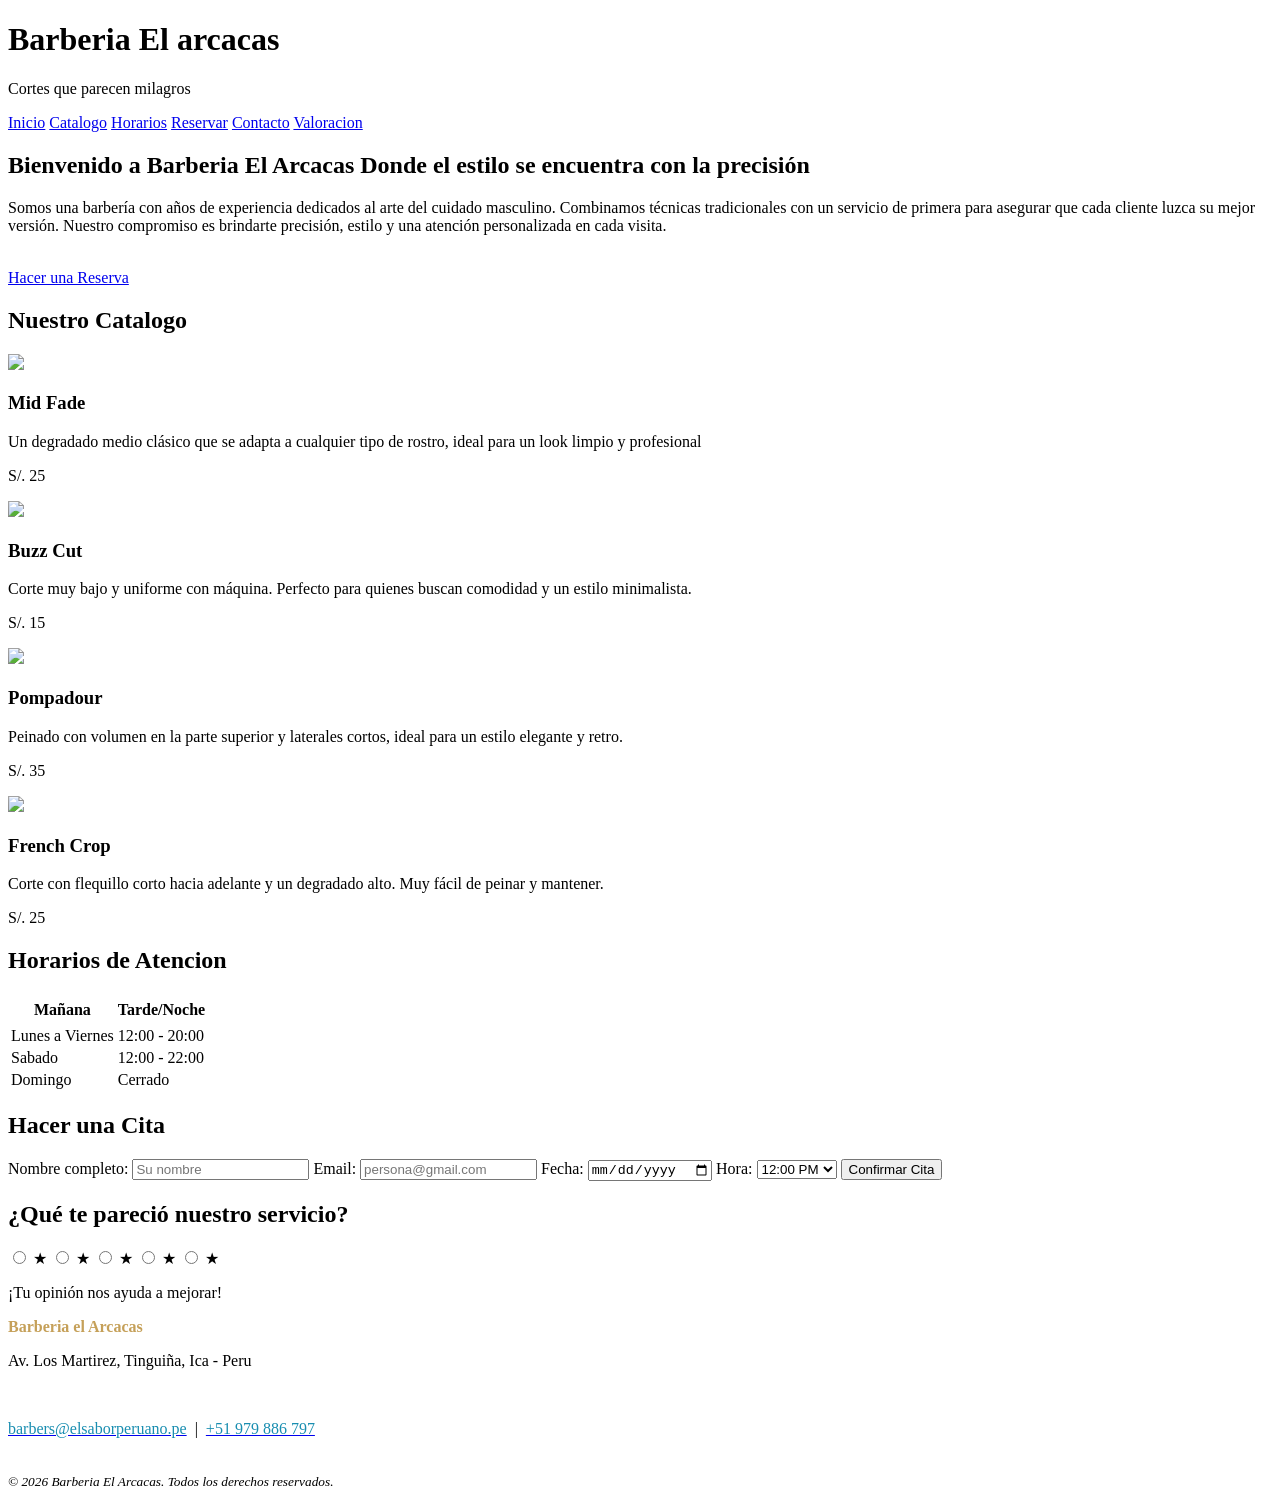
==== index.html @ b98449bd "Add files via upload" ====
<!DOCTYPE html>
<html lang="es">

<head>
    <meta charset="UTF-8">
    <meta name="viewport" content="width=device-width, initial-scale=1.0">
    <title> Barberia El Arcacas</title>
    <link rel="stylesheet" type="text/css" href="Estilos/index.css">
</head>

<body>
    <!-- CABECERA -->
    <header>
        <h1> Barberia El arcacas</h1>
        <p> Cortes que parecen milagros</p>
    </header>
    <!-- NAVEGACION -->
    <nav>
        <a href="#inicio">Inicio</a>
        <a href="#catalogo">Catalogo</a>
        <a href="#horarios">Horarios</a>
        <a href="#reserva">Reservar</a>
        <a href="#contacto">Contacto</a>
        <a href="#valoracion">Valoracion</a>
    </nav>
    <section id="inicio">
        <h2>Bienvenido a Barberia El Arcacas Donde el estilo se encuentra con la precisión</h2>
        <p>Somos una barbería con años de experiencia dedicados al arte del cuidado masculino. Combinamos técnicas
            tradicionales con un servicio de primera para asegurar que cada cliente luzca su mejor versión. Nuestro
            compromiso es brindarte precisión, estilo y una atención personalizada en cada visita.</p>
        </section>
        <br>
        <a  href="#reserva" > Hacer una Reserva </a><br>
        <!--Catalogo-->
        <section id="catalogo">
            <h2>Nuestro Catalogo</h2>
            <div class="catalogo-place">
                <article class="cortes">
                    <img src="Imagenes/mid_fade.png">
                    <h3>Mid Fade</h3>
                    <p>Un degradado medio clásico que se adapta a cualquier tipo de rostro, ideal para un look limpio y
                        profesional</p>
                    <p class="precio">S/. 25</p>
                </article>
                <article class="cortes">
                    <img src="Imagenes/buzz_cut.png">
                    <h3>Buzz Cut</h3>
                    <p>Corte muy bajo y uniforme con máquina. Perfecto para quienes buscan comodidad y un estilo
                        minimalista.</p>
                    <p class="precio">S/. 15</p>
                </article>
                <article class="cortes">
                    <img src="Imagenes/Pompadour.png">
                    <h3>Pompadour</h3>
                    <p>Peinado con volumen en la parte superior y laterales cortos, ideal para un estilo elegante y
                        retro.</p>
                    <p class="precio">S/. 35</p>
                </article>
                <article class="cortes">
                    <img src="Imagenes/French Crop.png">
                    <h3>French Crop</h3>
                    <p>Corte con flequillo corto hacia adelante y un degradado alto. Muy fácil de peinar y mantener.</p>
                    <p class="precio">S/. 25</p>
                </article>
            </div>
        </section>
        <!-- HORARIOS -->
        <section id="horarios">
            <h2>Horarios de Atencion</h2>
            <table>
                <td>
                    <tr>
                        <th>Mañana</th>
                        <th>Tarde/Noche</th>
                    </tr>
                </td>
                <td>
                    <tr>
                        <td>Lunes a Viernes</td>
                        <td>12:00 - 20:00</td>
                    </tr>
                    <tr>
                        <td>Sabado</td>
                        <td>12:00 - 22:00</td>
                    </tr>
                    <tr>
                        <td>Domingo</td>
                        <td colspan="2">Cerrado</td>
                    </tr>
                </td>
            </table>
        </section>
        <!-- RESERVA -->
        <section id="reserva">
            <h2>Hacer una Cita</h2>
            <form action="/reservar" method="POST">
                <label for="nombre">Nombre completo:</label>
                <input type="text" id="nombre" name="nombre" placeholder="Su nombre" required>
                <label for="email">Email:</label>
                <input type="email" id="email" name="email" placeholder="persona@gmail.com" required>
                <label for="fecha">Fecha:</label>
                <input type="date" id="fecha" name="fecha" required>
                <label for="hora">Hora:</label>
                <select id="hora" name="hora">
                    <option value="12:00">12:00 PM</option>
                    <option value="13:00">1:00 PM</option>
                    <option value="14:00">2:00 PM</option>
                    <option value="19:00">7:00 PM</option>
                    <option value="20:00">8:00 PM</option>
                </select>
                <button type="submit" class="btn-reserva">
                    Confirmar Cita
                </button>
            </form>
        </section>
        <section id="valoracion">
            <h2>¿Qué te pareció nuestro servicio?</h2>
            <div class="estrellas">
                <input type="radio" name="estrella" id="v-5" value="5">
                <label for="v-5">★</label>

                <input type="radio" name="estrella" id="v-4" value="4">
                <label for="v-4">★</label>

                <input type="radio" name="estrella" id="v-3" value="3">
                <label for="v-3">★</label>

                <input type="radio" name="estrella" id="v-2" value="2">
                <label for="v-2">★</label>

                <input type="radio" name="estrella" id="v-1" value="1">
                <label for="v-1">★</label>
            </div>
            <p>¡Tu opinión nos ayuda a mejorar!</p>
            </div>
        </section>
        <!-- FOOTER -->
        <footer id="contacto">
            <p><strong style="color:#c5a059;">Barberia el Arcacas</strong></p>
            <p>Av. Los Martirez, Tinguiña, Ica - Peru</p>
            <br>
            <p>
                <a href="mailto:barbers@elsaborperuano.pe"><span style="color:rgb(24, 141, 176);">barbers@elsaborperuano.pe</a></span>
                &nbsp;|&nbsp;
                <a href="tel:+511234567"><span style="color:rgb(24, 141, 176)">+51 979 886 797</a></span>
            </p>
            <br>
            <address>
                <small>&copy; 2026 Barberia El Arcacas. Todos los derechos
                    reservados.</small>
            </address>
        </footer>
</body>

</html>
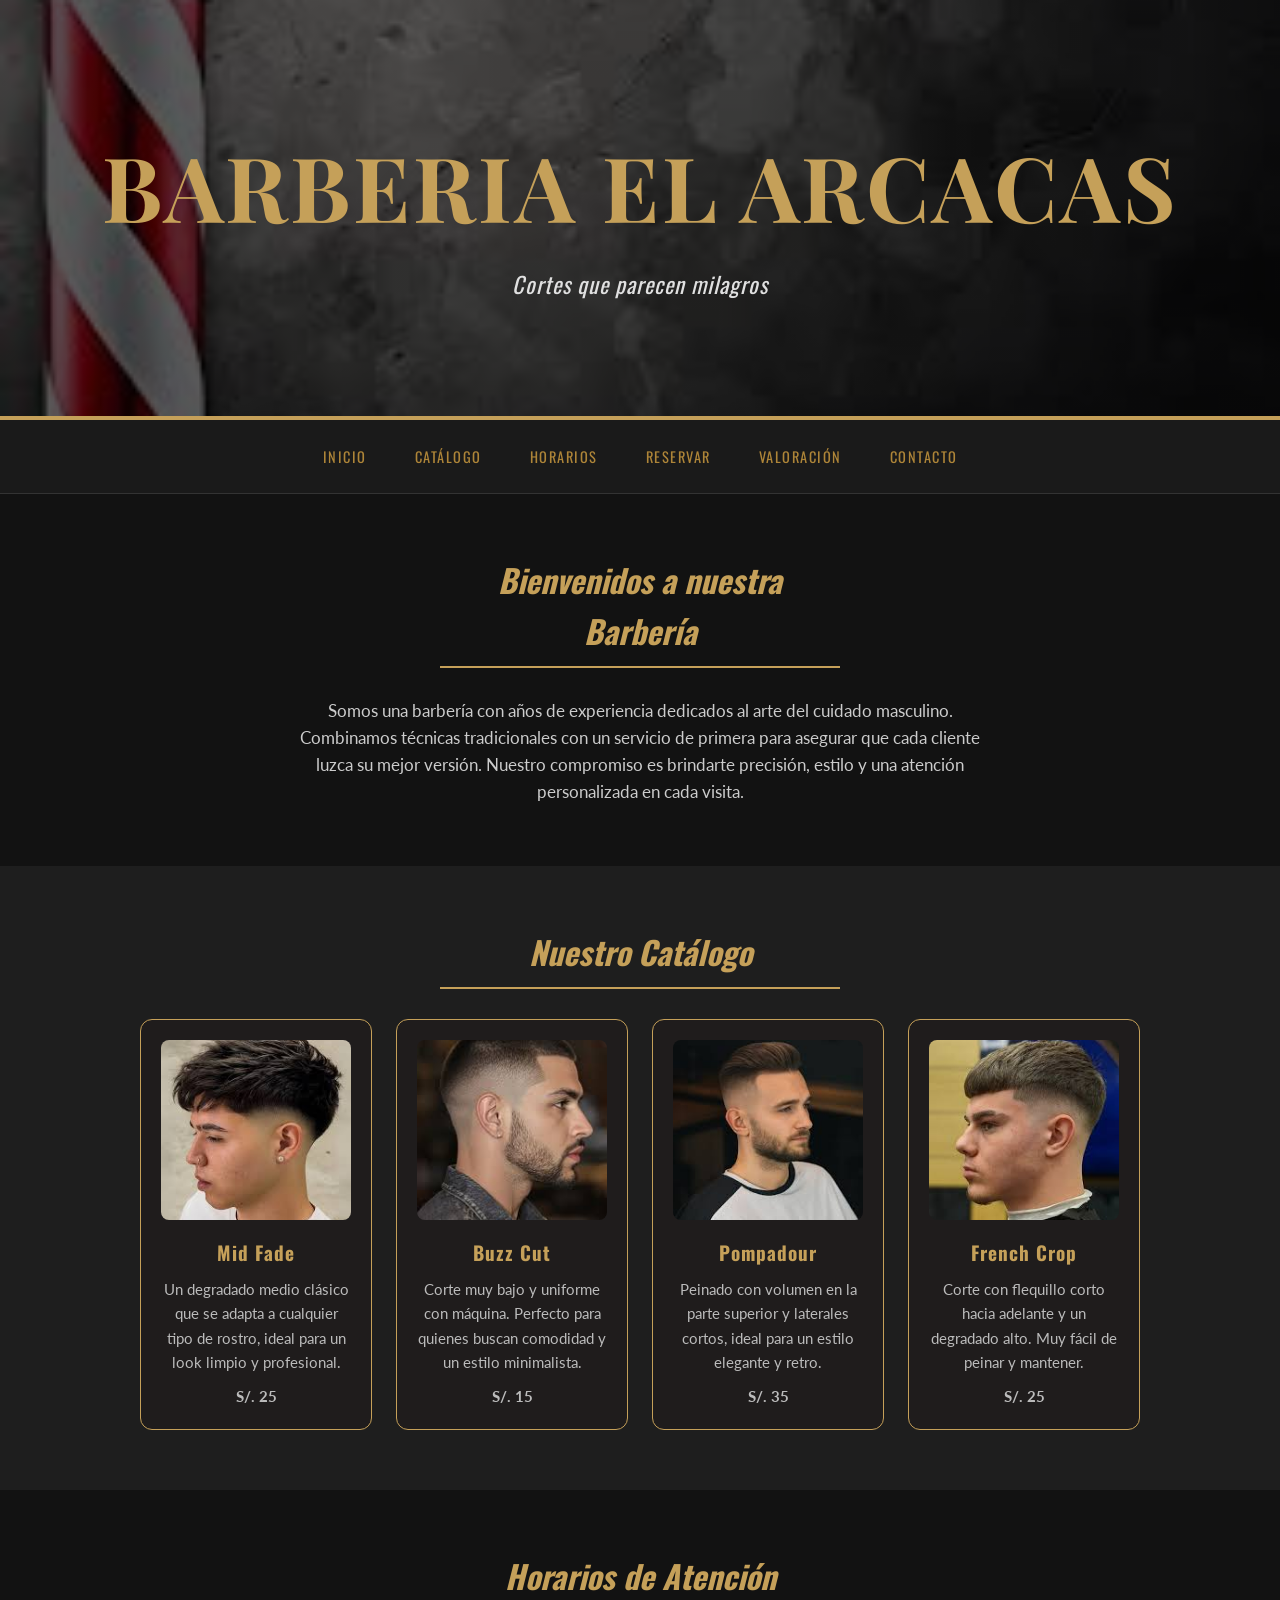
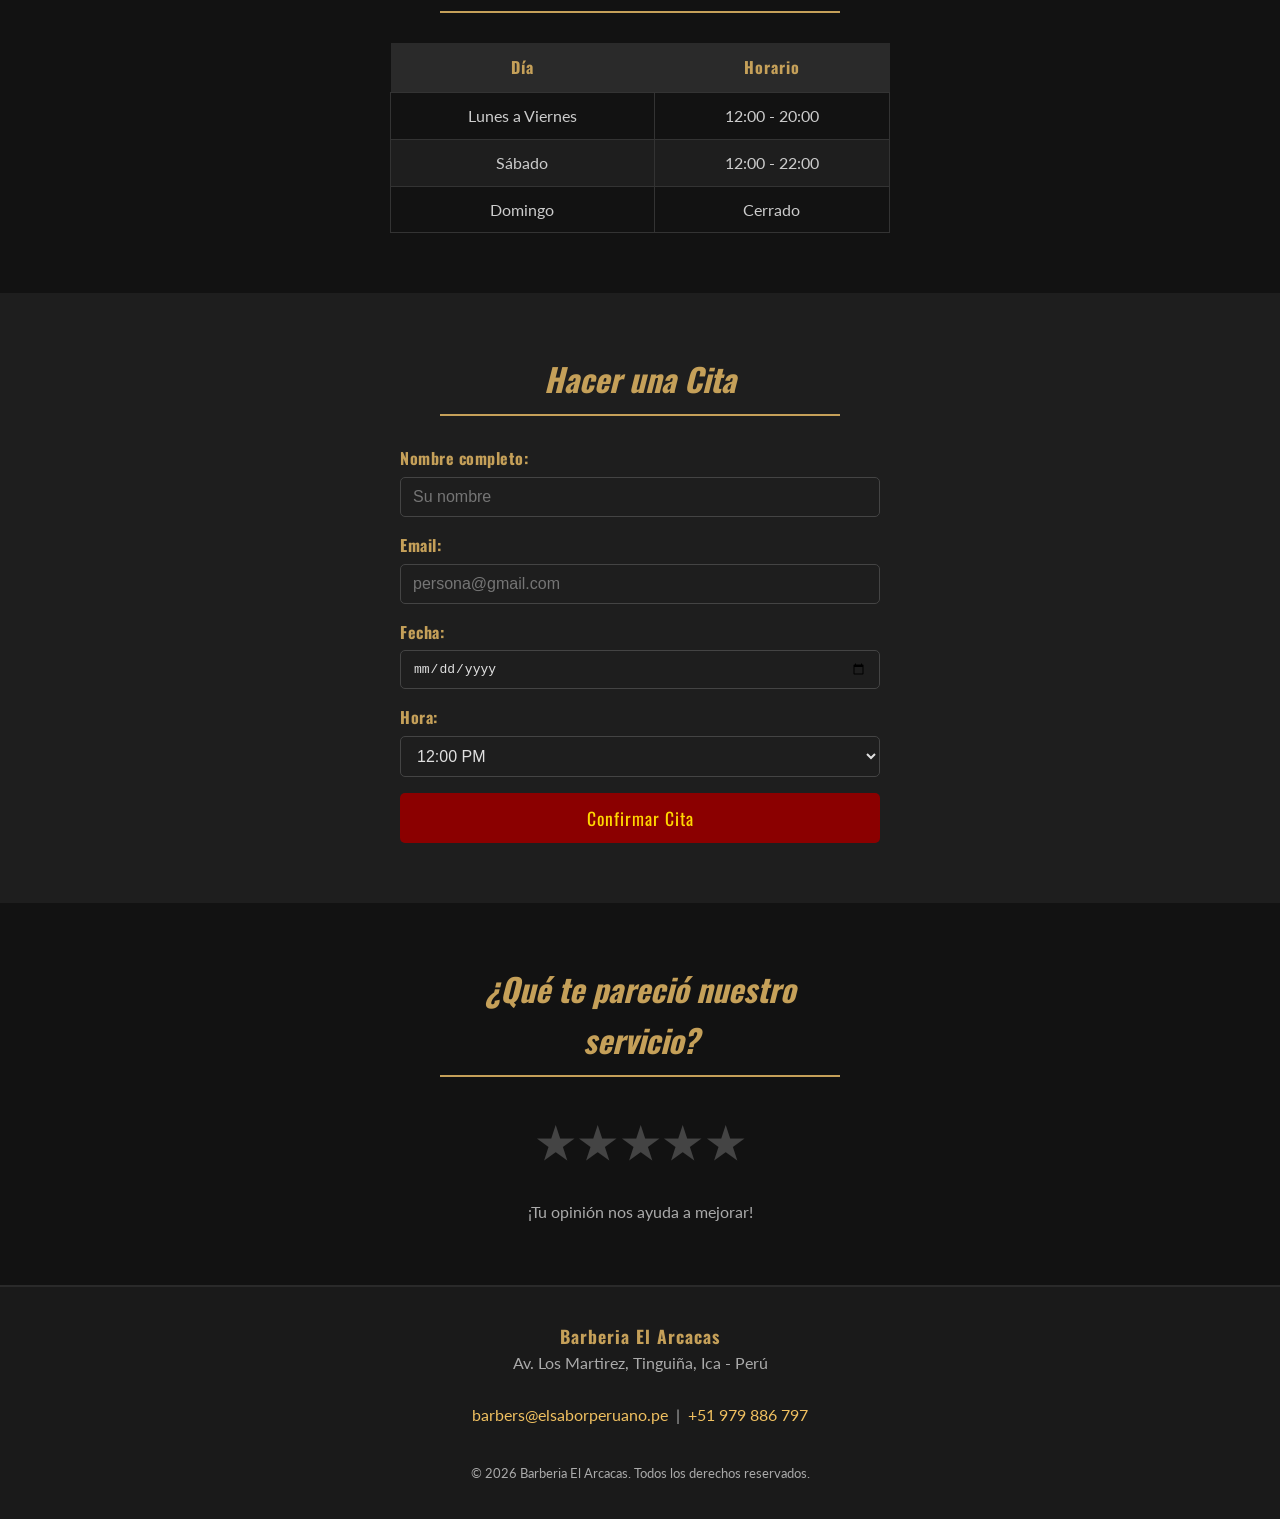
==== commit 3e8c44e8: "Add files via upload" ====
--- a/index.html
+++ b/index.html
@@ -4,152 +4,152 @@
 <head>
     <meta charset="UTF-8">
     <meta name="viewport" content="width=device-width, initial-scale=1.0">
-    <title> Barberia El Arcacas</title>
+    <title>Barberia El Arcacas</title>
     <link rel="stylesheet" type="text/css" href="Estilos/index.css">
+    <link href="https://fonts.googleapis.com/css2?family=Playfair+Display:wght@700&family=Oswald:wght@400;600&family=Lato:wght@300;400&display=swap" rel="stylesheet">
 </head>
 
 <body>
+
     <!-- CABECERA -->
     <header>
-        <h1> Barberia El arcacas</h1>
-        <p> Cortes que parecen milagros</p>
+        <h1>Barberia El Arcacas</h1>
+        <p>Cortes que parecen milagros</p>
     </header>
+
     <!-- NAVEGACION -->
     <nav>
         <a href="#inicio">Inicio</a>
-        <a href="#catalogo">Catalogo</a>
+        <a href="#catalogo">Catálogo</a>
         <a href="#horarios">Horarios</a>
         <a href="#reserva">Reservar</a>
+        <a href="#valoracion">Valoración</a>
         <a href="#contacto">Contacto</a>
-        <a href="#valoracion">Valoracion</a>
     </nav>
+
+    <!-- INICIO -->
     <section id="inicio">
-        <h2>Bienvenido a Barberia El Arcacas Donde el estilo se encuentra con la precisión</h2>
-        <p>Somos una barbería con años de experiencia dedicados al arte del cuidado masculino. Combinamos técnicas
-            tradicionales con un servicio de primera para asegurar que cada cliente luzca su mejor versión. Nuestro
-            compromiso es brindarte precisión, estilo y una atención personalizada en cada visita.</p>
-        </section>
+        <h2>Bienvenidos a nuestra Barbería</h2>
+        <p>Somos una barbería con años de experiencia dedicados al arte del cuidado masculino. Combinamos técnicas tradicionales con un servicio de primera para asegurar que cada cliente luzca su mejor versión. Nuestro compromiso es brindarte precisión, estilo y una atención personalizada en cada visita.</p>
+    </section>
+
+    <!-- CATALOGO -->
+    <section id="catalogo">
+        <h2>Nuestro Catálogo</h2>
+        <div class="catalogo_place">
+            <article class="cortes">
+                <img src="Imagenes/mid_fade.png" alt="Corte Mid Fade">
+                <h3>Mid Fade</h3>
+                <p>Un degradado medio clásico que se adapta a cualquier tipo de rostro, ideal para un look limpio y profesional.</p>
+                <p class="precio">S/. 25</p>
+            </article>
+            <article class="cortes">
+                <img src="Imagenes/buzz_cut.png" alt="Corte Buzz Cut">
+                <h3>Buzz Cut</h3>
+                <p>Corte muy bajo y uniforme con máquina. Perfecto para quienes buscan comodidad y un estilo minimalista.</p>
+                <p class="precio">S/. 15</p>
+            </article>
+            <article class="cortes">
+                <img src="Imagenes/Pompadour.png" alt="Corte Pompadour">
+                <h3>Pompadour</h3>
+                <p>Peinado con volumen en la parte superior y laterales cortos, ideal para un estilo elegante y retro.</p>
+                <p class="precio">S/. 35</p>
+            </article>
+            <article class="cortes">
+                <img src="Imagenes/French Crop.png" alt="Corte French Crop">
+                <h3>French Crop</h3>
+                <p>Corte con flequillo corto hacia adelante y un degradado alto. Muy fácil de peinar y mantener.</p>
+                <p class="precio">S/. 25</p>
+            </article>
+        </div>
+    </section>
+
+    <!-- HORARIOS -->
+    <section id="horarios">
+        <h2>Horarios de Atención</h2>
+        <table>
+            <thead>
+                <tr>
+                    <th>Día</th>
+                    <th>Horario</th>
+                </tr>
+            </thead>
+            <tbody>
+                <tr>
+                    <td>Lunes a Viernes</td>
+                    <td>12:00 - 20:00</td>
+                </tr>
+                <tr>
+                    <td>Sábado</td>
+                    <td>12:00 - 22:00</td>
+                </tr>
+                <tr>
+                    <td>Domingo</td>
+                    <td>Cerrado</td>
+                </tr>
+            </tbody>
+        </table>
+    </section>
+
+    <!-- RESERVA -->
+    <section id="reserva">
+        <h2>Hacer una Cita</h2>
+        <form action="/reservar" method="POST">
+            <label for="nombre">Nombre completo:</label>
+            <input type="text" id="nombre" name="nombre" placeholder="Su nombre" required>
+
+            <label for="email">Email:</label>
+            <input type="email" id="email" name="email" placeholder="persona@gmail.com" required>
+
+            <label for="fecha">Fecha:</label>
+            <input type="date" id="fecha" name="fecha" required>
+
+            <label for="hora">Hora:</label>
+            <select id="hora" name="hora">
+                <option value="12:00">12:00 PM</option>
+                <option value="13:00">1:00 PM</option>
+                <option value="14:00">2:00 PM</option>
+                <option value="19:00">7:00 PM</option>
+                <option value="20:00">8:00 PM</option>
+            </select>
+
+            <button type="submit" class="btn-reserva">Confirmar Cita</button>
+        </form>
+    </section>
+
+    <!-- VALORACION -->
+    <section id="valoracion">
+        <h2>¿Qué te pareció nuestro servicio?</h2>
+        <div class="estrellas">
+            <input type="radio" name="estrella" id="v-5" value="5">
+            <label for="v-5">★</label>
+            <input type="radio" name="estrella" id="v-4" value="4">
+            <label for="v-4">★</label>
+            <input type="radio" name="estrella" id="v-3" value="3">
+            <label for="v-3">★</label>
+            <input type="radio" name="estrella" id="v-2" value="2">
+            <label for="v-2">★</label>
+            <input type="radio" name="estrella" id="v-1" value="1">
+            <label for="v-1">★</label>
+        </div>
+        <p>¡Tu opinión nos ayuda a mejorar!</p>
+    </section>
+
+    <!-- CONTACTO -->
+    <footer id="contacto">
+        <p><strong class="footer-nombre">Barberia El Arcacas</strong></p>
+        <p>Av. Los Martirez, Tinguiña, Ica - Perú</p>
         <br>
-        <a  href="#reserva" > Hacer una Reserva </a><br>
-        <!--Catalogo-->
-        <section id="catalogo">
-            <h2>Nuestro Catalogo</h2>
-            <div class="catalogo-place">
-                <article class="cortes">
-                    <img src="Imagenes/mid_fade.png">
-                    <h3>Mid Fade</h3>
-                    <p>Un degradado medio clásico que se adapta a cualquier tipo de rostro, ideal para un look limpio y
-                        profesional</p>
-                    <p class="precio">S/. 25</p>
-                </article>
-                <article class="cortes">
-                    <img src="Imagenes/buzz_cut.png">
-                    <h3>Buzz Cut</h3>
-                    <p>Corte muy bajo y uniforme con máquina. Perfecto para quienes buscan comodidad y un estilo
-                        minimalista.</p>
-                    <p class="precio">S/. 15</p>
-                </article>
-                <article class="cortes">
-                    <img src="Imagenes/Pompadour.png">
-                    <h3>Pompadour</h3>
-                    <p>Peinado con volumen en la parte superior y laterales cortos, ideal para un estilo elegante y
-                        retro.</p>
-                    <p class="precio">S/. 35</p>
-                </article>
-                <article class="cortes">
-                    <img src="Imagenes/French Crop.png">
-                    <h3>French Crop</h3>
-                    <p>Corte con flequillo corto hacia adelante y un degradado alto. Muy fácil de peinar y mantener.</p>
-                    <p class="precio">S/. 25</p>
-                </article>
-            </div>
-        </section>
-        <!-- HORARIOS -->
-        <section id="horarios">
-            <h2>Horarios de Atencion</h2>
-            <table>
-                <td>
-                    <tr>
-                        <th>Mañana</th>
-                        <th>Tarde/Noche</th>
-                    </tr>
-                </td>
-                <td>
-                    <tr>
-                        <td>Lunes a Viernes</td>
-                        <td>12:00 - 20:00</td>
-                    </tr>
-                    <tr>
-                        <td>Sabado</td>
-                        <td>12:00 - 22:00</td>
-                    </tr>
-                    <tr>
-                        <td>Domingo</td>
-                        <td colspan="2">Cerrado</td>
-                    </tr>
-                </td>
-            </table>
-        </section>
-        <!-- RESERVA -->
-        <section id="reserva">
-            <h2>Hacer una Cita</h2>
-            <form action="/reservar" method="POST">
-                <label for="nombre">Nombre completo:</label>
-                <input type="text" id="nombre" name="nombre" placeholder="Su nombre" required>
-                <label for="email">Email:</label>
-                <input type="email" id="email" name="email" placeholder="persona@gmail.com" required>
-                <label for="fecha">Fecha:</label>
-                <input type="date" id="fecha" name="fecha" required>
-                <label for="hora">Hora:</label>
-                <select id="hora" name="hora">
-                    <option value="12:00">12:00 PM</option>
-                    <option value="13:00">1:00 PM</option>
-                    <option value="14:00">2:00 PM</option>
-                    <option value="19:00">7:00 PM</option>
-                    <option value="20:00">8:00 PM</option>
-                </select>
-                <button type="submit" class="btn-reserva">
-                    Confirmar Cita
-                </button>
-            </form>
-        </section>
-        <section id="valoracion">
-            <h2>¿Qué te pareció nuestro servicio?</h2>
-            <div class="estrellas">
-                <input type="radio" name="estrella" id="v-5" value="5">
-                <label for="v-5">★</label>
+        <p>
+            <a href="mailto:barbers@elsaborperuano.pe">barbers@elsaborperuano.pe</a>
+            &nbsp;|&nbsp;
+            <a href="tel:+51979886797">+51 979 886 797</a>
+        </p>
+        <br>
+        <address>
+            <small>&copy; 2026 Barberia El Arcacas. Todos los derechos reservados.</small>
+        </address>
+    </footer>
 
-                <input type="radio" name="estrella" id="v-4" value="4">
-                <label for="v-4">★</label>
-
-                <input type="radio" name="estrella" id="v-3" value="3">
-                <label for="v-3">★</label>
-
-                <input type="radio" name="estrella" id="v-2" value="2">
-                <label for="v-2">★</label>
-
-                <input type="radio" name="estrella" id="v-1" value="1">
-                <label for="v-1">★</label>
-            </div>
-            <p>¡Tu opinión nos ayuda a mejorar!</p>
-            </div>
-        </section>
-        <!-- FOOTER -->
-        <footer id="contacto">
-            <p><strong style="color:#c5a059;">Barberia el Arcacas</strong></p>
-            <p>Av. Los Martirez, Tinguiña, Ica - Peru</p>
-            <br>
-            <p>
-                <a href="mailto:barbers@elsaborperuano.pe"><span style="color:rgb(24, 141, 176);">barbers@elsaborperuano.pe</a></span>
-                &nbsp;|&nbsp;
-                <a href="tel:+511234567"><span style="color:rgb(24, 141, 176)">+51 979 886 797</a></span>
-            </p>
-            <br>
-            <address>
-                <small>&copy; 2026 Barberia El Arcacas. Todos los derechos
-                    reservados.</small>
-            </address>
-        </footer>
 </body>
-
 </html>
--- a/Estilos/index.css
+++ b/Estilos/index.css
@@ -0,0 +1,318 @@
+* {
+    margin: 0;
+    padding: 0;
+    box-sizing: border-box;
+}
+
+body {
+    background-color: #121212;
+    color: #e0e0e0;
+    font-family: 'Lato', sans-serif;
+    line-height: 1.6;
+}
+
+/* ── HEADER ── */
+header {
+    background: linear-gradient(rgba(0,0,0,0.65), rgba(0,0,0,0.65)),
+                url(../Imagenes/fondo_barberia.png) center/cover no-repeat;
+    height: 420px;
+    display: flex;
+    flex-direction: column;
+    justify-content: center;
+    align-items: center;
+    text-align: center;
+    border-bottom: 4px solid #c5a059;
+}
+
+header h1 {
+    font-family: 'Playfair Display', serif;
+    font-size: 90px;
+    color: #c5a059;
+    text-transform: uppercase;
+    letter-spacing: 3px;
+}
+
+header p {
+    font-family: 'Oswald', sans-serif;
+    font-size: 1.4rem;
+    font-style: italic;
+    color: #e0e0e0;
+    letter-spacing: 1px;
+    margin-top: 8px;
+}
+
+/* ── NAV ── */
+nav {
+    background-color: #1a1a1a;
+    position: sticky;
+    top: 0;
+    padding: 0.8rem 1rem;
+    text-align: center;
+    z-index: 2000;
+    border-bottom: 1px solid #333;
+}
+
+nav a {
+    color: #ae8538;
+    text-decoration: none;
+    display: inline-block;
+    padding: 12px 22px;
+    font-family: 'Oswald', sans-serif;
+    font-size: 0.9em;
+    letter-spacing: 1.5px;
+    text-transform: uppercase;
+    transition: color 0.2s;
+}
+
+nav a:hover {
+    color: #c5a059;
+}
+
+/* ── SECCIONES ── */
+section {
+    padding: 60px 40px;
+}
+
+section:nth-child(even) {
+    background: #1e1e1e;
+}
+
+section h2 {
+    font-family: 'Oswald', sans-serif;
+    font-size: 2rem;
+    font-style: italic;
+    color: #c5a059;
+    text-align: center;
+    margin-bottom: 30px;
+    padding-bottom: 10px;
+    border-bottom: 2px solid #c5a059;
+    max-width: 400px;
+    margin-left: auto;
+    margin-right: auto;
+}
+
+/* ── INICIO ── */
+#inicio p {
+    max-width: 700px;
+    margin: 0 auto;
+    text-align: center;
+    font-size: 1.05rem;
+    color: #ccc;
+}
+
+/* ── CATÁLOGO ── */
+.catalogo_place {
+    display: grid;
+    grid-template-columns: repeat(auto-fit, minmax(220px, 1fr));
+    gap: 24px;
+    max-width: 1000px;
+    margin: 0 auto;
+}
+
+.cortes {
+    background: #1f1c1c;
+    border: 1px solid #c5a059;
+    border-radius: 12px;
+    padding: 20px;
+    text-align: center;
+    color: #e0e0e0;
+    transition: transform 0.2s, box-shadow 0.2s;
+}
+
+.cortes:hover {
+    transform: translateY(-4px);
+    box-shadow: 0 8px 20px rgba(197, 160, 89, 0.2);
+}
+
+.cortes img {
+    width: 100%;
+    height: 180px;
+    object-fit: cover;
+    border-radius: 8px;
+    margin-bottom: 12px;
+}
+
+.cortes h3 {
+    color: #c5a059;
+    margin-bottom: 8px;
+    font-family: 'Oswald', sans-serif;
+    font-size: 1.2rem;
+    letter-spacing: 1px;
+}
+
+.cortes p {
+    font-size: 0.95rem;
+    color: #bbb;
+}
+
+.precio {
+    color: #c5a059;
+    font-weight: bold;
+    font-size: 1.2em;
+    margin-top: 10px;
+}
+
+/* ── HORARIOS ── */
+table {
+    width: 100%;
+    max-width: 500px;
+    margin: 0 auto;
+    border-collapse: collapse;
+}
+
+th {
+    background: #2a2a2a;
+    color: #c5a059;
+    padding: 12px;
+    font-family: 'Oswald', sans-serif;
+    letter-spacing: 1px;
+}
+
+td {
+    padding: 10px 14px;
+    text-align: center;
+    border: 1px solid #333;
+    color: #ccc;
+}
+
+tr:nth-child(even) td {
+    background: #1e1e1e;
+}
+
+/* ── FORMULARIO ── */
+form {
+    max-width: 480px;
+    margin: 0 auto;
+    text-align: left;
+}
+
+label {
+    display: block;
+    margin-bottom: 5px;
+    font-weight: bold;
+    color: #c5a059;
+    font-family: 'Oswald', sans-serif;
+    letter-spacing: 0.5px;
+}
+
+input,
+select,
+textarea {
+    width: 100%;
+    padding: 10px 12px;
+    margin-bottom: 16px;
+    border: 1px solid #444;
+    border-radius: 5px;
+    font-size: 1em;
+    background: #1e1e1e;
+    color: #e0e0e0;
+}
+
+input:focus,
+select:focus {
+    outline: none;
+    border-color: #c5a059;
+}
+
+.btn-reserva {
+    background: #8B0000;
+    color: gold;
+    border: none;
+    padding: 12px 30px;
+    font-size: 1.1em;
+    font-family: 'Oswald', sans-serif;
+    letter-spacing: 1px;
+    border-radius: 5px;
+    cursor: pointer;
+    width: 100%;
+    transition: background 0.2s;
+}
+
+.btn-reserva:hover {
+    background: #a00000;
+}
+
+/* ── VALORACIÓN ── */
+#valoracion p {
+    color: #aaa;
+    margin-top: 6px;
+    text-align: center;
+}
+
+.estrellas {
+    display: flex;
+    flex-direction: row-reverse;
+    justify-content: center;
+    font-size: 42px;
+    margin: 20px 0;
+    gap: 4px;
+}
+
+.estrellas input {
+    display: none;
+}
+
+.estrellas label {
+    color: #444;
+    cursor: pointer;
+    transition: color 0.2s;
+}
+
+.estrellas input:checked ~ label,
+.estrellas label:hover,
+.estrellas label:hover ~ label {
+    color: #ffc107;
+}
+
+/* ── CONTACTO (página separada) ── */
+.contacto_datos {
+    max-width: 500px;
+    margin: 0 auto;
+    text-align: center;
+    display: flex;
+    flex-direction: column;
+    gap: 14px;
+    font-size: 1.05rem;
+    color: #ccc;
+}
+
+.contacto_datos a {
+    color: #f0c060;
+    text-decoration: none;
+    transition: color 0.2s;
+}
+
+.contacto_datos a:hover {
+    color: #c5a059;
+}
+
+/* ── FOOTER ── */
+footer {
+    background: #1a1a1a;
+    color: #aaa;
+    text-align: center;
+    padding: 35px 30px;
+    border-top: 2px solid #2a2a2a;
+}
+
+.footer-nombre {
+    color: #c5a059;
+    font-family: 'Oswald', sans-serif;
+    font-size: 1.1rem;
+    letter-spacing: 1px;
+}
+
+footer a {
+    color: #f0c060;
+    text-decoration: none;
+    transition: color 0.2s;
+}
+
+footer a:hover {
+    color: #c5a059;
+}
+
+footer address {
+    font-style: normal;
+    margin-top: 6px;
+}
